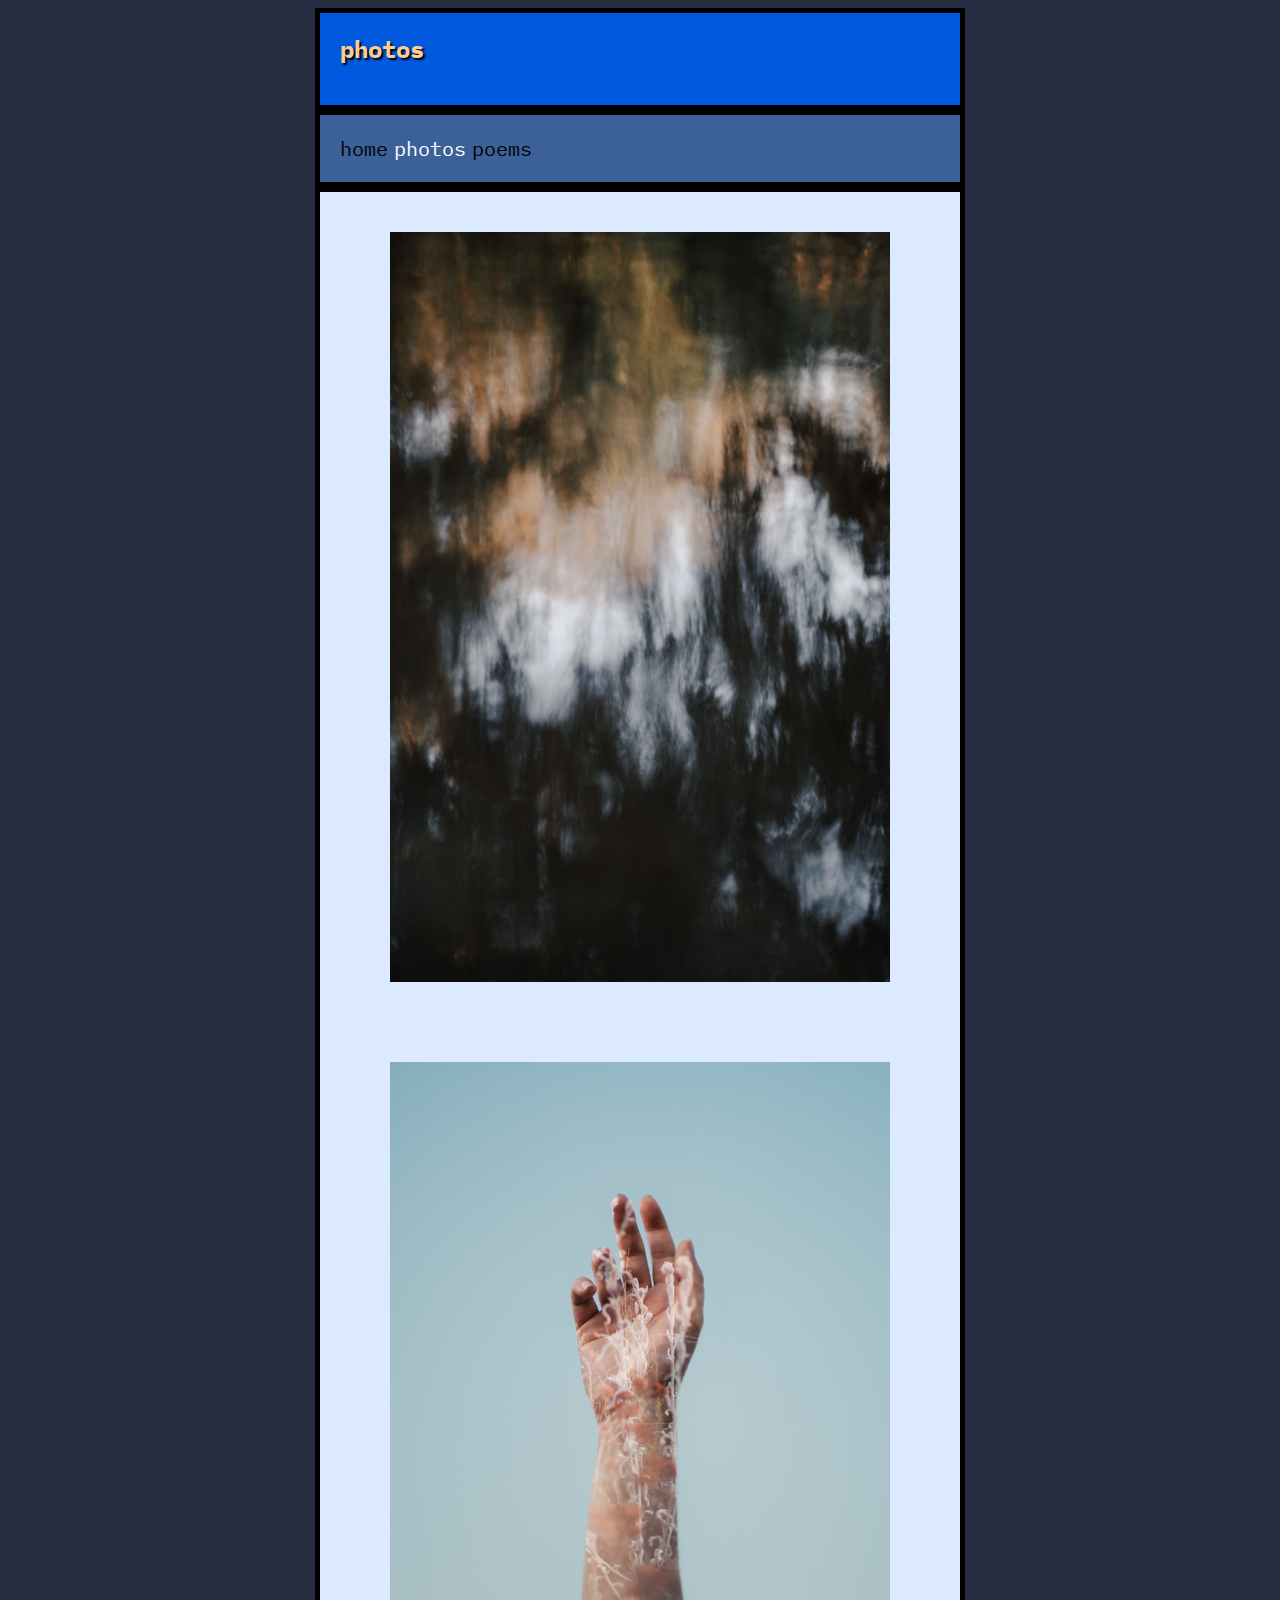
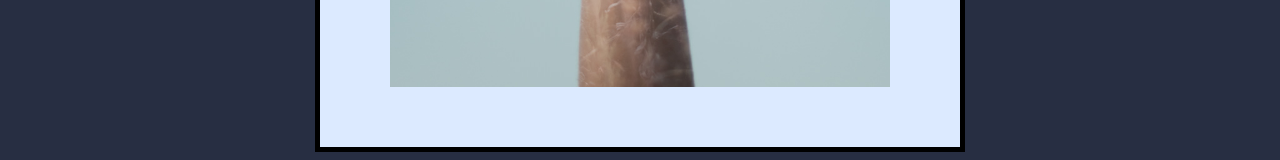
==== photos.html @ aa51ff05 "more stuff" ====
<!DOCTYPE html>
<html lang="en-US">
    <head>
        <meta name="author" content="saiiils" />
        <meta
            name="description"
            content="my first test website learning with mdn." />
        <meta charset-"utf-8" />
        <meta name="viewport" content="width=device-width" />
        <title>pic zone</title>
        <link rel="icon" href="favicon.ico" type="image/x-icon" />
        <link href="styles/style.css" rel="stylesheet" />
        <link rel="preconnect" href="https://fonts.googleapis.com">
        <link rel="preconnect" href="https://fonts.gstatic.com" crossorigin>
        <link href="https://fonts.googleapis.com/css2?family=IBM+Plex+Mono:ital,wght@0,100;0,200;0,300;0,400;0,500;0,600;0,700;1,100;1,200;1,300;1,400;1,500;1,600;1,700&display=swap" rel="stylesheet">
    </head>
    <body>

        <header>
            <h1>photos</h1>
        </header>
        <nav>
            <ul>
                <li><a href="index.html">home</a></li>
                <li>photos</li>
                <li><a href="poems.html">poems</a></li>
            </ul>
        </nav>

        <main>
            <img src="images/holy1.jpg" alt="waters" />
            <img src="images/holy2.jpg" alt="sky" />
        </main>
    </body>
</html>
---- styles/style.css ----
html {
    font-size: 10px;
    font-family: "IBM Plex Mono", monospace;
    font-weight: 400;
    font-style: normal;
    background-color: #272e42;
}

header {
    width: 600px;
    margin: 0 auto;
    background-color: #0059df;
    padding: 0 20px 20px 20px;
    border: 5px solid #000000;
}

nav {
    width: 600px;
    margin: 0 auto;
    background-color: #3c6199;
    padding: 20px 20px 20px 20px;
    border: 5px solid #000000;
}

footer {
    width: 600px;
    margin: 0 auto;
    background-color: #1b2534;
    padding: 20px 20px 20px 20px;
    border: 5px solid #000000;
}

main {
    width: 600px;
    margin: 0 auto;
    background-color: #dceaff;
    padding: 0 20px 20px 20px;
    border: 5px solid #000000;
}

h1 {
    font-size: 24px;
    margin: 0;
    padding: 20px 0;
    color: #ffcb96;
    text-shadow: 2px 2px 2px #000000;
}

h2 {
    font-size: 20px;
    margin: 0;
    padding: 10px 0;
}

h3 {
    font-size: 16px;
    margin: 0;
    padding: 5px 0;
}

ul {
    list-style-type: none;
    margin: 0;
    padding: 0;
}

nav li {
    display: inline;
    font-size: 20px;
    padding: 16;
    color: white;
}

nav li a {
    text-decoration: none;
}

nav a:link {
    color: #000000;
}

nav a:visited {
    color: #000000;
}

p, dl {
    font-size: 14px;
    line-height: 2;
    letter-spacing: 1px;
}

strong {
    color: #ff7700
}

img {
    display: block;
    margin: 0 auto;
    padding: 40px;
    width: 500px;
}

a.hover {
    text-decoration: none;
}

#contactEmail a {
    font-size: 16px;
    color: #ff7700;
    text-decoration: none;
}
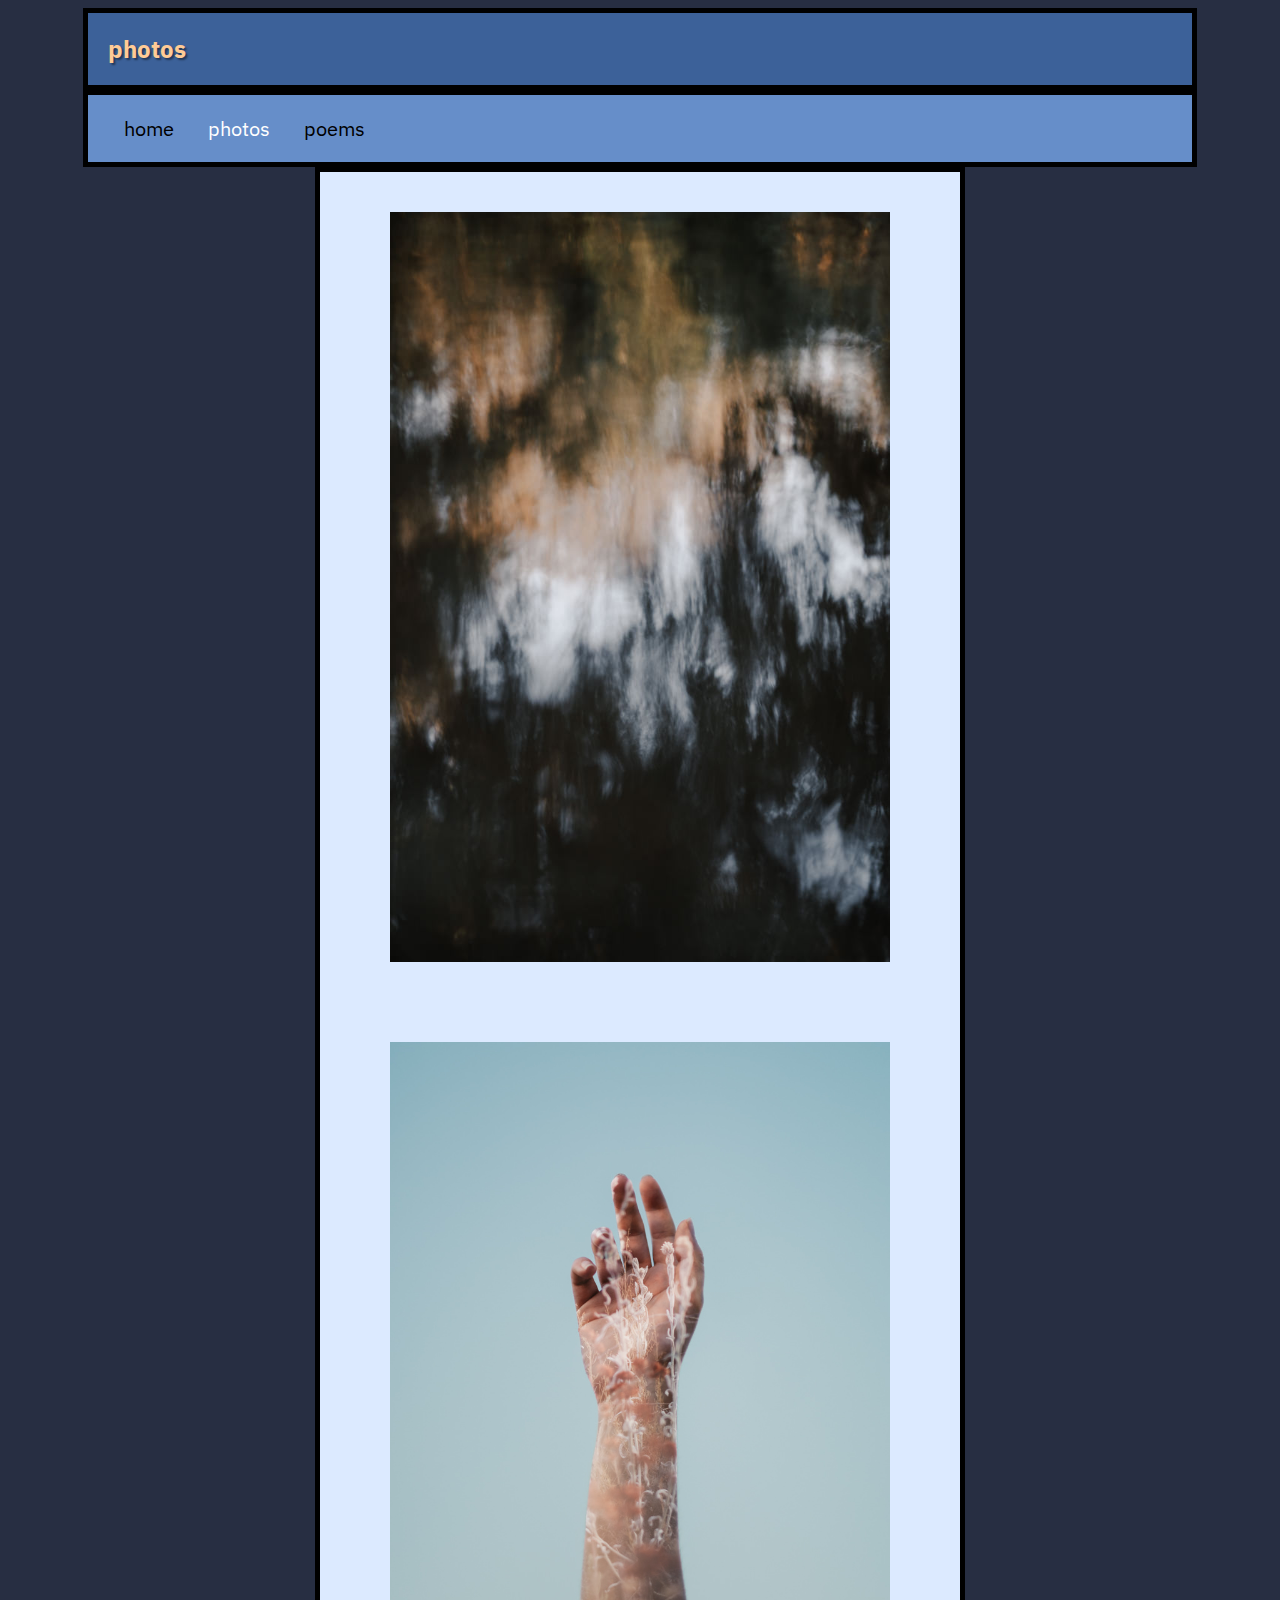
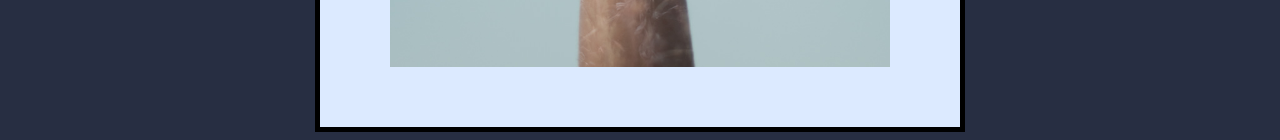
==== commit 9b223dff: "testing" ====
--- a/photos.html
+++ b/photos.html
@@ -12,7 +12,7 @@
         <link href="styles/style.css" rel="stylesheet" />
         <link rel="preconnect" href="https://fonts.googleapis.com">
         <link rel="preconnect" href="https://fonts.gstatic.com" crossorigin>
-        <link href="https://fonts.googleapis.com/css2?family=IBM+Plex+Mono:ital,wght@0,100;0,200;0,300;0,400;0,500;0,600;0,700;1,100;1,200;1,300;1,400;1,500;1,600;1,700&display=swap" rel="stylesheet">
+        <link href="https://fonts.googleapis.com/css2?family=IBM+Plex+Sans:ital,wght@0,100;0,200;0,300;0,400;0,500;0,600;0,700;1,100;1,200;1,300;1,400;1,500;1,600;1,700&display=swap" rel="stylesheet">
     </head>
     <body>
 
@@ -28,8 +28,8 @@
         </nav>
 
         <main>
-            <img src="images/holy1.jpg" alt="waters" />
-            <img src="images/holy2.jpg" alt="sky" />
+            <img src="media/holy1.jpg" alt="waters" />
+            <img src="media/holy2.jpg" alt="sky" />
         </main>
     </body>
 </html>--- a/styles/style.css
+++ b/styles/style.css
@@ -1,32 +1,35 @@
 html {
     font-size: 10px;
-    font-family: "IBM Plex Mono", monospace;
+    font-family: "IBM Plex Sans", sans-serif;
     font-weight: 400;
     font-style: normal;
+}
+
+body {
     background-color: #272e42;
 }
 
 header {
-    width: 600px;
+    width: calc(100% - 200px);
     margin: 0 auto;
-    background-color: #0059df;
-    padding: 0 20px 20px 20px;
+    background-color: #3c6199;
+    padding: 0px 20px 0px 20px;
     border: 5px solid #000000;
 }
 
 nav {
-    width: 600px;
+    width: calc(100% - 200px);
     margin: 0 auto;
-    background-color: #3c6199;
+    background-color: #668ec9;
     padding: 20px 20px 20px 20px;
     border: 5px solid #000000;
 }
 
 footer {
-    width: 600px;
+    width: calc(100% - 200px);
     margin: 0 auto;
     background-color: #1b2534;
-    padding: 20px 20px 20px 20px;
+    padding: 0px 20px 0px 20px;
     border: 5px solid #000000;
 }
 
@@ -43,7 +46,7 @@
     margin: 0;
     padding: 20px 0;
     color: #ffcb96;
-    text-shadow: 2px 2px 2px #000000;
+    text-shadow: 2px 2px 2px #00000070;
 }
 
 h2 {
@@ -67,7 +70,7 @@
 nav li {
     display: inline;
     font-size: 20px;
-    padding: 16;
+    padding: 16px;
     color: white;
 }
 
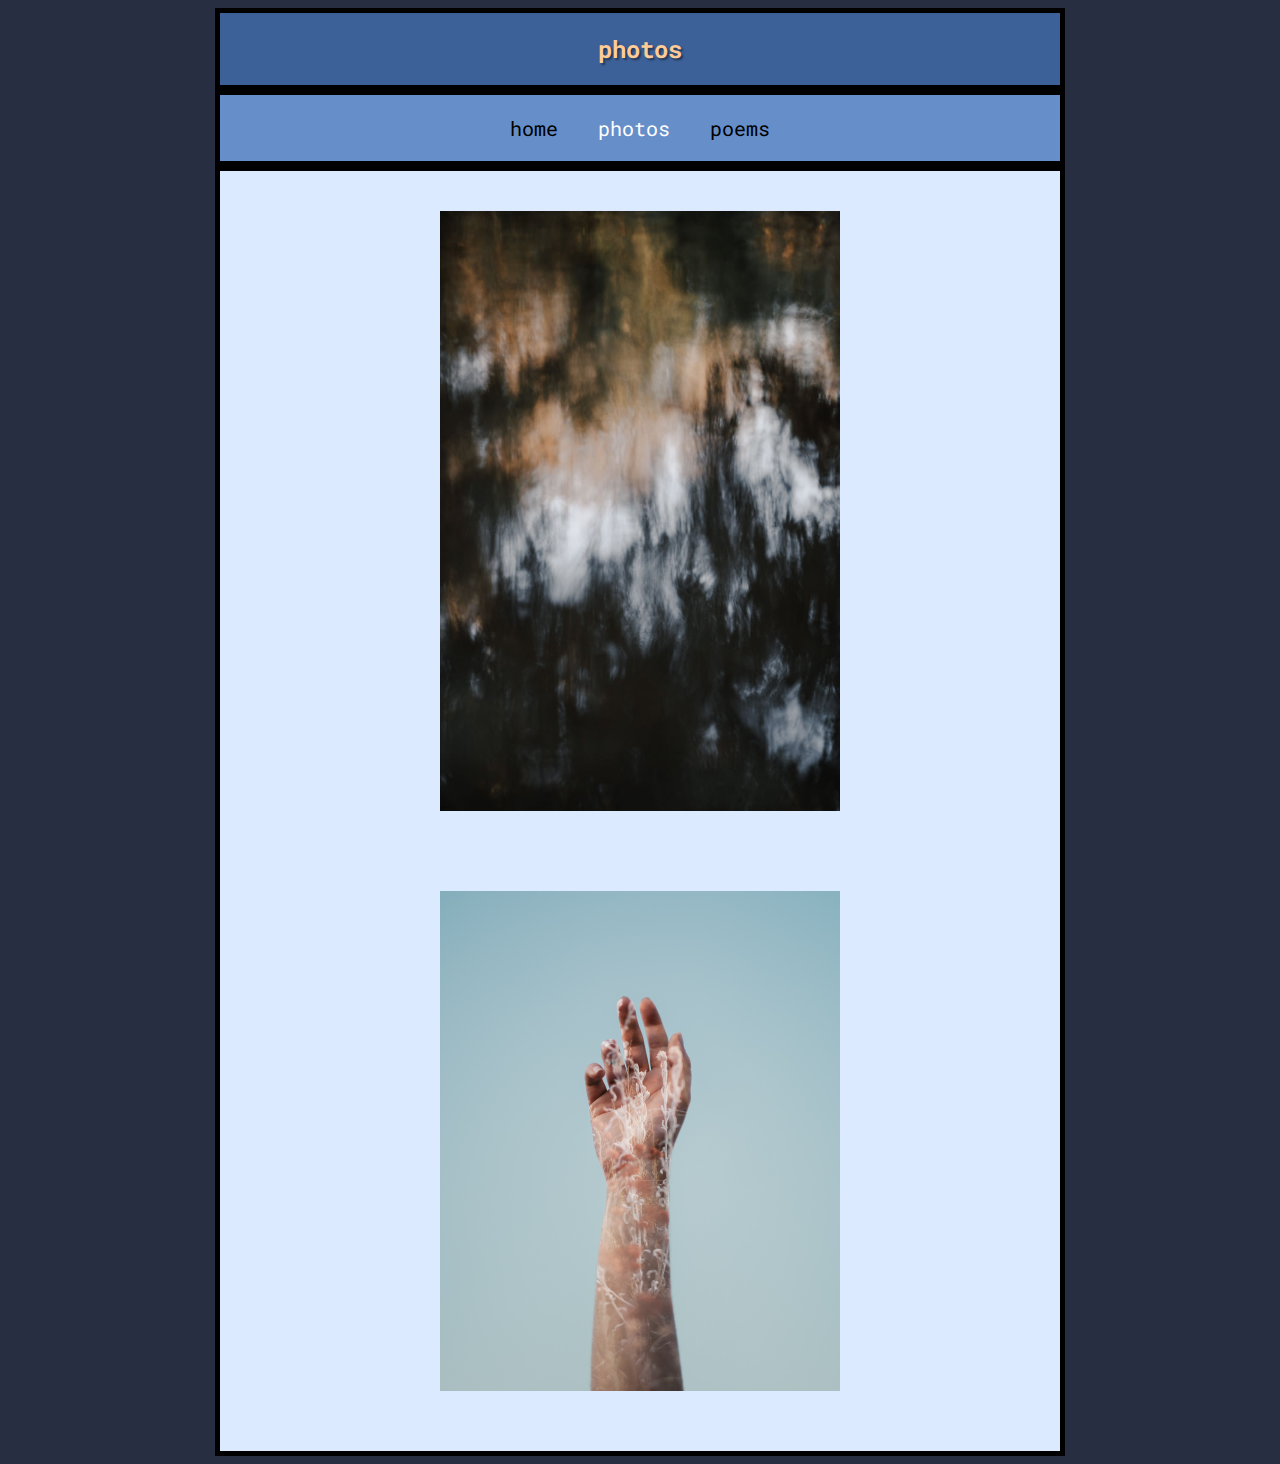
==== commit 4a3a7a00: "font change" ====
--- a/photos.html
+++ b/photos.html
@@ -12,7 +12,7 @@
         <link href="styles/style.css" rel="stylesheet" />
         <link rel="preconnect" href="https://fonts.googleapis.com">
         <link rel="preconnect" href="https://fonts.gstatic.com" crossorigin>
-        <link href="https://fonts.googleapis.com/css2?family=IBM+Plex+Sans:ital,wght@0,100;0,200;0,300;0,400;0,500;0,600;0,700;1,100;1,200;1,300;1,400;1,500;1,600;1,700&display=swap" rel="stylesheet">
+        <link href="https://fonts.googleapis.com/css2?family=Roboto+Mono:ital,wght@0,100..700;1,100..700&display=swap" rel="stylesheet">
     </head>
     <body>
 
--- a/styles/style.css
+++ b/styles/style.css
@@ -1,6 +1,6 @@
 html {
-    font-size: 10px;
-    font-family: "IBM Plex Sans", sans-serif;
+    font-size: 14px;
+    font-family: "Roboto Mono", monospace;
     font-weight: 400;
     font-style: normal;
 }
@@ -10,23 +10,25 @@
 }
 
 header {
-    width: calc(100% - 200px);
+    max-width: 800px;
     margin: 0 auto;
     background-color: #3c6199;
     padding: 0px 20px 0px 20px;
     border: 5px solid #000000;
+    text-align: center;
 }
 
 nav {
-    width: calc(100% - 200px);
+    max-width: 800px;
     margin: 0 auto;
     background-color: #668ec9;
     padding: 20px 20px 20px 20px;
     border: 5px solid #000000;
+    text-align: center;
 }
 
 footer {
-    width: calc(100% - 200px);
+    max-width: 800px;
     margin: 0 auto;
     background-color: #1b2534;
     padding: 0px 20px 0px 20px;
@@ -34,7 +36,7 @@
 }
 
 main {
-    width: 600px;
+    max-width: 800px;
     margin: 0 auto;
     background-color: #dceaff;
     padding: 0 20px 20px 20px;
@@ -100,7 +102,7 @@
     display: block;
     margin: 0 auto;
     padding: 40px;
-    width: 500px;
+    max-width: 400px;
 }
 
 a.hover {
